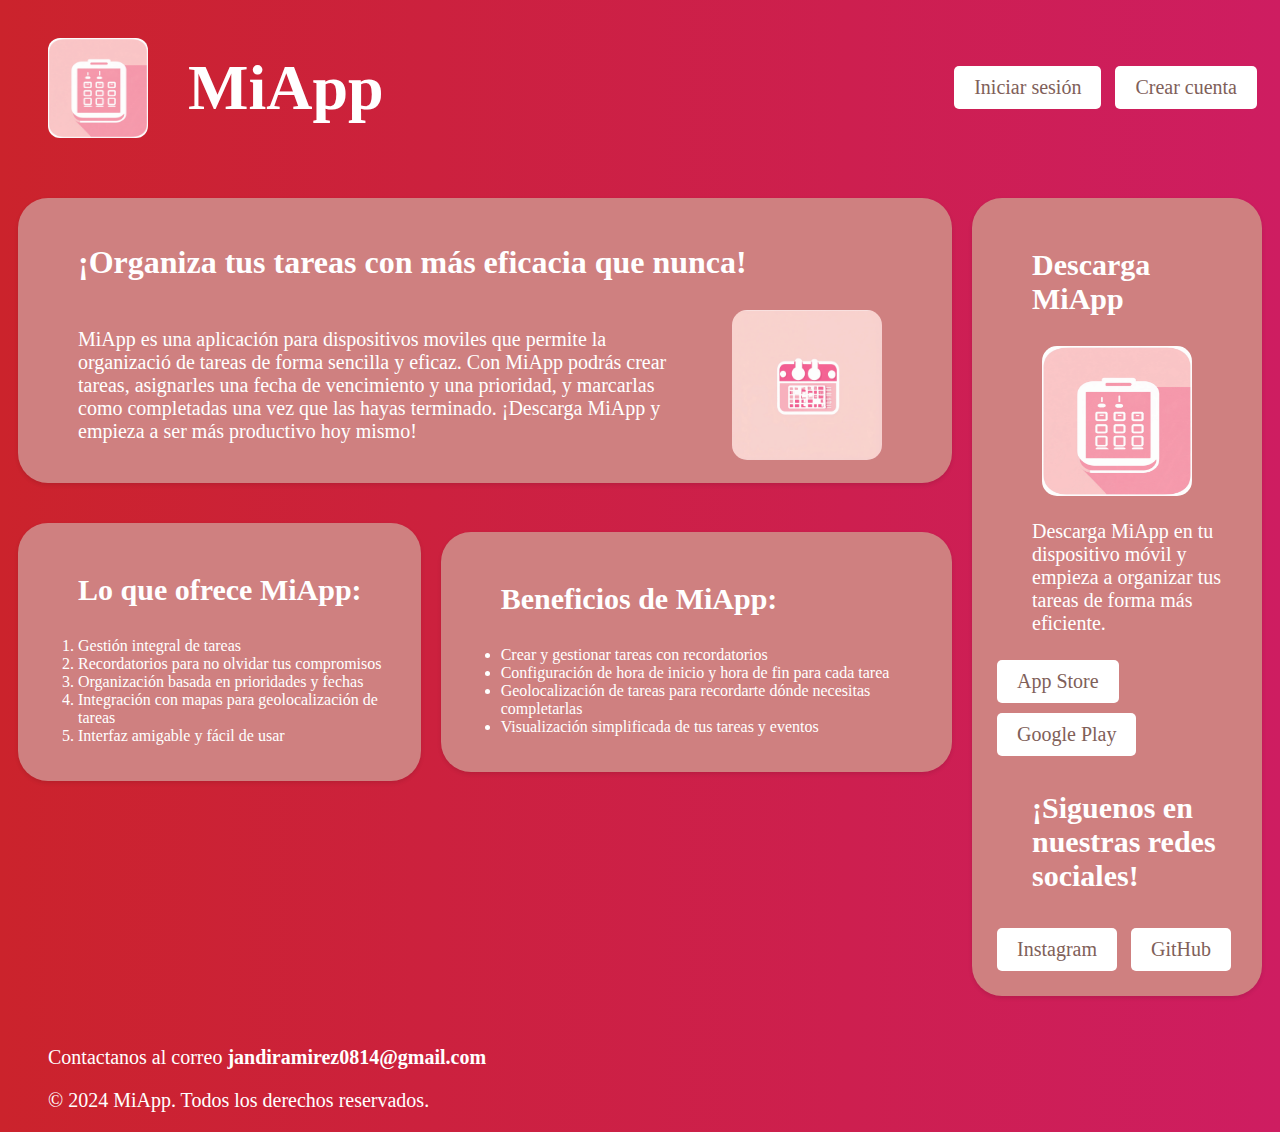
==== index.html @ 9a2d1b48 "first commit" ====
<!-- Description: Página principal de la aplicación MiApp -->
<!DOCTYPE html>
<html lang="es">
<head>
    <meta charset="UTF-8">
    <meta name="viewport" content="width=device-width, initial-scale=1.0">
    <title>MiApp</title>
    <link rel="stylesheet" href="css/style.css">
</head>
<body>
    <header>
        <img src="images/icon2.png" alt="Icono de la app" class="header-icon">
        <h1>MiApp</h1>
        <div class="init-session">
            <nav>
                <div class="link-aside">
                    <a href="#init-session">Iniciar sesión</a>
                    <a href="#create-account">Crear cuenta</a>
                </div>
            </nav>
        </div>
    </header>
    <div class="container1">
        <main>
            <div class="main-info">
                <h2>¡Organiza tus tareas con más eficacia que nunca!</h2>
                <div class="main-info-img">
                    <p>MiApp es una aplicación para dispositivos moviles que permite la organizació
                        de tareas de forma sencilla y eficaz. Con MiApp podrás crear tareas, asignarles
                        una fecha de vencimiento y una prioridad, y marcarlas como completadas una vez
                        que las hayas terminado. ¡Descarga MiApp y empieza a ser más productivo hoy mismo!
                    </p>
                    <img src="images/icon.png" alt="Icono de la app" class="p-icon">
                </div>
            </div>      
            <div class="list-containt">
                <div class="list-item">
                    <h3>Lo que ofrece MiApp:</h3>
                    <ol>
                        <li>Gestión integral de tareas</li>
                        <li>Recordatorios para no olvidar tus compromisos</li>
                        <li>Organización basada en prioridades y fechas</li>
                        <li>Integración con mapas para geolocalización de tareas</li>
                        <li>Interfaz amigable y fácil de usar</li>
                    </ol>
                </div>
                <div class="list-item">
                    <h3>Beneficios de MiApp:</h3>
                    <ul>
                        <li>Crear y gestionar tareas con recordatorios</li>
                        <li>Configuración de hora de inicio y hora de fin para cada tarea</li>
                        <li>Geolocalización de tareas para recordarte dónde necesitas completarlas</li>
                        <li>Visualización simplificada de tus tareas y eventos</li>
                    </ul>
                </div>
            </div>
        </main>
        <aside>
            <div class="aside-content">
                <h3>Descarga MiApp</h3>
                <img src="images/icon2.png" alt="Imagen de la app en la tienda" class="p-icon">
                <p>Descarga MiApp en tu dispositivo móvil y empieza a organizar tus tareas de forma más eficiente.</p>
                <div class="link-aside">
                    <a href="https://www.apple.com/app-store/">App Store</a>
                    <a href="https://play.google.com/store">Google Play</a>
                </div>
                <h3>¡Siguenos en nuestras redes sociales!</h3>
                <div class="link-aside">
                    <a href="https://www.instagram.com/">Instagram</a>
                    <a href="https://www.github.com/">GitHub</a>
                </div>
            </div>
        </aside>
    </div>
    <footer>
        <p>Contactanos al correo <strong>jandiramirez0814@gmail.com</strong></p>
        <p>© 2024 MiApp. Todos los derechos reservados.</p>
    </footer>
    
</body>
</html>
---- css/style.css ----
body {
    background:linear-gradient(to right, #cb232c, #ce1d61);
    color:#ffffff;
    position: relative;
}
header {
    display: flex;
    align-items: center; /* Centra los elementos verticalmente */
}
h1 {
    font-size: 4em;
    text-align: left;
    color: #ffffff;
}
.header-icon {
    width: 100px;
    height: 100px;
    border-radius: 12px;
    margin-right: 40px;
    margin-left: 40px;
}
h2 {
    font-size: 2em;
    text-align: left;
    color: #ffffff;
    margin-left: 40px;
}
h3 {
    font-size: 30px;
    text-align: left;
    color: #ffffff;
    margin-left: 40px;
}
p{
    font-size: 20px;
    text-align: left;
    color: #ffffff;
    margin-left: 40px;
}
.main-info {
    background-color: #cf8080; /* Color de fondo */
    padding: 20px; /* Espaciado interno */
    margin: 30px 10px; /* Margen exterior */
    border-radius: 30px; /* Bordes redondeados */
    box-shadow: 0 2px 4px rgba(0, 0, 0, 0.1); /* Sombra ligera */
}
.main-info-img {
    display: flex; /* Activa Flexbox para alinear elementos horizontalmente */
    align-items: center; /* Centra los elementos verticalmente */
    justify-content: space-between; /* Ajusta esto según necesites para el espaciado */
}
.p-icon {
    margin-left: 50px; 
    margin-right: 50px;
    width: 150px; /* Ajusta esto según el tamaño deseado para la imagen */
    height: 150px; /* Mantiene la proporción de la imagen */
    border-radius: 15px; /* Bordes redondeados */
}
.list-containt {
    display: flex; /* Activa Flexbox para alinear elementos horizontalmente */
    align-items: center; /* Centra los elementos verticalmente */
    
}
.list-item {
    background-color: #cf8080; /* Color de fondo */
    padding: 20px; /* Espaciado interno */
    margin: 10px 10px; /* Margen exterior */
    border-radius: 30px; /* Bordes redondeados */
    box-shadow: 0 2px 4px rgba(0, 0, 0, 0.1); /* Sombra ligera */
}
.container1 {
    display: flex;
}
.aside-content{
    background-color: #cf8080; /* Color de fondo */
    padding: 20px; /* Espaciado interno */
    margin: 30px 10px; /* Margen exterior */
    border-radius: 30px; /* Bordes redondeados */
    box-shadow: 0 2px 4px rgba(0, 0, 0, 0.1); /* Sombra ligera */
}
.link-aside a {
    display: inline-block; /* Hace que el enlace se comporte como un bloque, permitiendo aplicar padding */
    background-color: #ffffff; /* Fondo blanco */
    color: #806059; /* Texto negro, ajusta según necesites */
    text-decoration: none; /* Elimina el subrayado del enlace */
    font-size: 20px; /* Tamaño del texto, ya especificado */
    padding: 10px 20px; /* Espaciado interno, ajusta según necesites */
    margin: 5px; /* Margen entre botones, ajusta según necesites */
    border-radius: 5px; /* Bordes redondeados, ajusta según necesites */
    transition: background-color 0.3s; /* Transición suave del color de fondo */
}

.link-aside a:hover {
    background-color: #f0f0f0; /* Cambia el color de fondo al pasar el mouse, ajusta según necesites */
}
.init-session {
    position: absolute;
    top:10;
    right: 0;
    margin: 5px 10px;
}
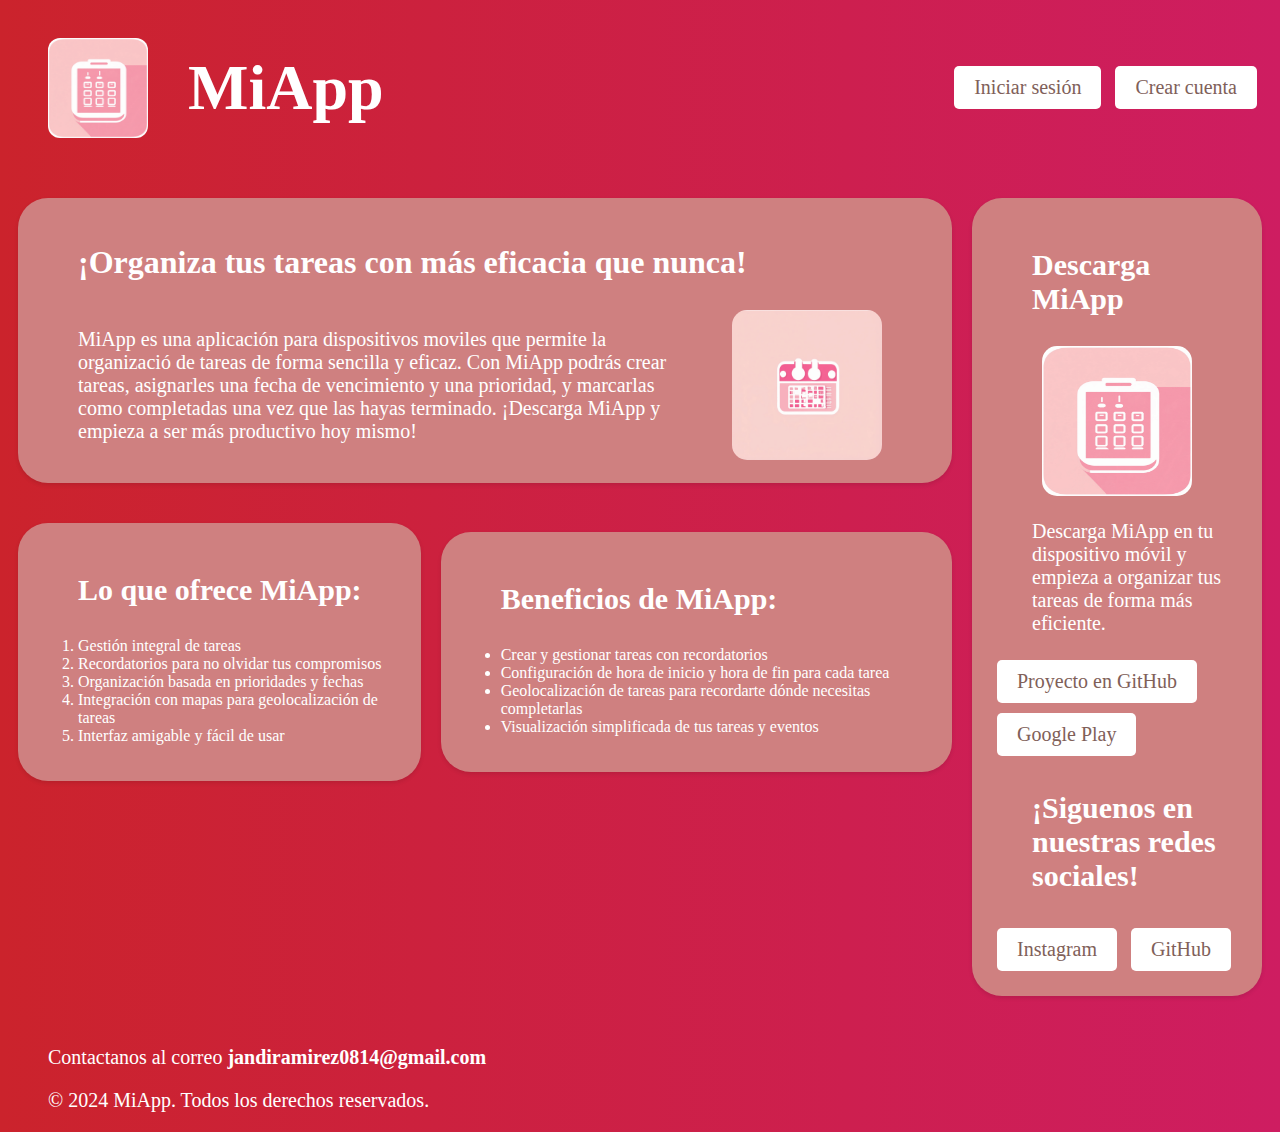
==== commit a0a2e479: "second commit" ====
--- a/index.html
+++ b/index.html
@@ -61,13 +61,13 @@
                 <img src="images/icon2.png" alt="Imagen de la app en la tienda" class="p-icon">
                 <p>Descarga MiApp en tu dispositivo móvil y empieza a organizar tus tareas de forma más eficiente.</p>
                 <div class="link-aside">
-                    <a href="https://www.apple.com/app-store/">App Store</a>
+                    <a href="https://github.com/JandiRamirez0814/miapp-page">Proyecto en GitHub</a>
                     <a href="https://play.google.com/store">Google Play</a>
                 </div>
                 <h3>¡Siguenos en nuestras redes sociales!</h3>
                 <div class="link-aside">
                     <a href="https://www.instagram.com/">Instagram</a>
-                    <a href="https://www.github.com/">GitHub</a>
+                    <a href="https://github.com/JandiRamirez0814">GitHub</a>
                 </div>
             </div>
         </aside>
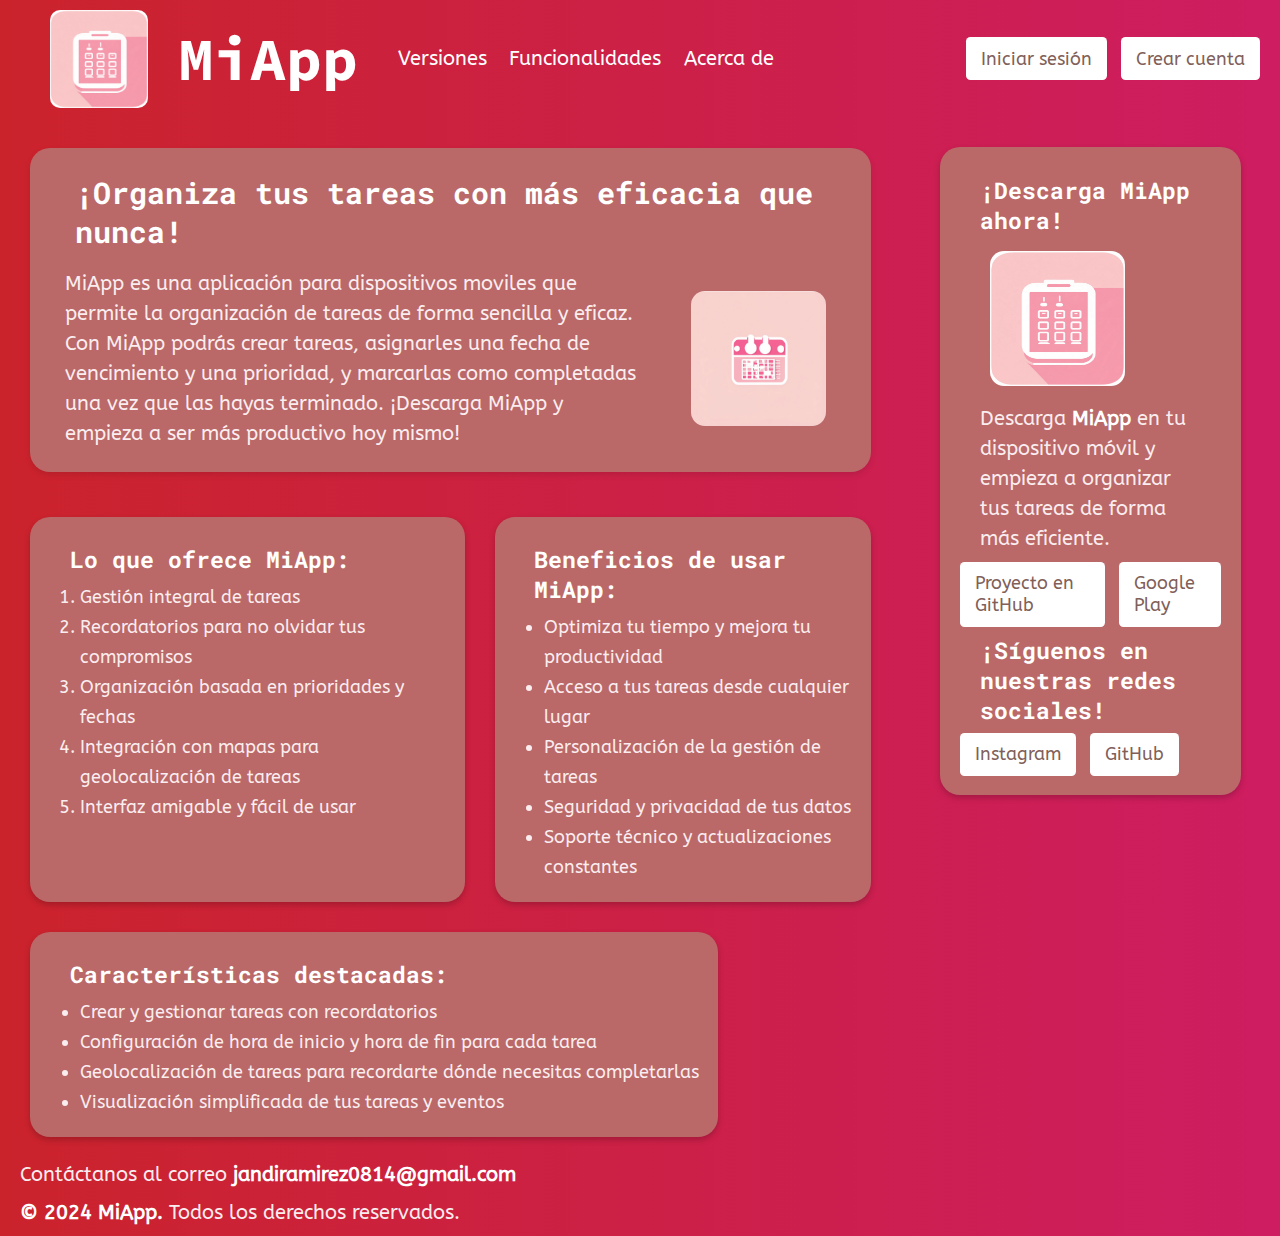
==== commit acd86c57: "third commit" ====
--- a/index.html
+++ b/index.html
@@ -9,43 +9,59 @@
 </head>
 <body>
     <header>
-        <img src="images/icon2.png" alt="Icono de la app" class="header-icon">
-        <h1>MiApp</h1>
-        <div class="init-session">
-            <nav>
-                <div class="link-aside">
-                    <a href="#init-session">Iniciar sesión</a>
-                    <a href="#create-account">Crear cuenta</a>
-                </div>
+        <div class="header__content">
+            <img src="images/icon2.png" alt="Icono de la app" class="header__icon">
+            <h1>MiApp</h1>
+            <nav class="header__nav">
+                <a href="#versiones">Versiones</a>
+                <a href="#funcionalidades">Funcionalidades</a>
+                <a href="#acerca-de">Acerca de</a>
             </nav>
+            <div class="init__session">
+                <nav>
+                    <div class="link__aside">
+                        <a href="#init-session">Iniciar sesión</a>
+                        <a href="#create-account">Crear cuenta</a>
+                    </div>
+                </nav>
+            </div>
         </div>
     </header>
-    <div class="container1">
+
+    <div class="container__readapp">
         <main>
-            <div class="main-info">
+            <div class="main__info">
                 <h2>¡Organiza tus tareas con más eficacia que nunca!</h2>
-                <div class="main-info-img">
-                    <p>MiApp es una aplicación para dispositivos moviles que permite la organizació
-                        de tareas de forma sencilla y eficaz. Con MiApp podrás crear tareas, asignarles
-                        una fecha de vencimiento y una prioridad, y marcarlas como completadas una vez
-                        que las hayas terminado. ¡Descarga MiApp y empieza a ser más productivo hoy mismo!
-                    </p>
-                    <img src="images/icon.png" alt="Icono de la app" class="p-icon">
+                <div class="main__info-img">
+                    <p>MiApp es una aplicación para dispositivos moviles que permite la organización de tareas de forma sencilla y eficaz. Con MiApp podrás crear tareas, asignarles una fecha de vencimiento y una prioridad, y marcarlas como completadas una vez que las hayas terminado. ¡Descarga MiApp y empieza a ser más productivo hoy mismo!</p>
+                    <img src="images/icon.png" alt="Icono de la app" class="p__icon">
                 </div>
-            </div>      
-            <div class="list-containt">
-                <div class="list-item">
-                    <h3>Lo que ofrece MiApp:</h3>
-                    <ol>
-                        <li>Gestión integral de tareas</li>
-                        <li>Recordatorios para no olvidar tus compromisos</li>
-                        <li>Organización basada en prioridades y fechas</li>
-                        <li>Integración con mapas para geolocalización de tareas</li>
-                        <li>Interfaz amigable y fácil de usar</li>
-                    </ol>
+            </div>
+            <div class="list__containt">
+                <div class="list__line">
+                    <div class="list__item">
+                        <h3>Lo que ofrece MiApp:</h3>
+                        <ol>
+                            <li>Gestión integral de tareas</li>
+                            <li>Recordatorios para no olvidar tus compromisos</li>
+                            <li>Organización basada en prioridades y fechas</li>
+                            <li>Integración con mapas para geolocalización de tareas</li>
+                            <li>Interfaz amigable y fácil de usar</li>
+                        </ol>
+                    </div>
+                    <div class="list__item">
+                        <h3>Beneficios de usar MiApp:</h3>
+                        <ul>
+                            <li>Optimiza tu tiempo y mejora tu productividad</li>
+                            <li>Acceso a tus tareas desde cualquier lugar</li>
+                            <li>Personalización de la gestión de tareas</li>
+                            <li>Seguridad y privacidad de tus datos</li>
+                            <li>Soporte técnico y actualizaciones constantes</li>
+                        </ul>
+                    </div>
                 </div>
-                <div class="list-item">
-                    <h3>Beneficios de MiApp:</h3>
+                <div class="list__item">
+                    <h3>Características destacadas:</h3>
                     <ul>
                         <li>Crear y gestionar tareas con recordatorios</li>
                         <li>Configuración de hora de inicio y hora de fin para cada tarea</li>
@@ -56,26 +72,26 @@
             </div>
         </main>
         <aside>
-            <div class="aside-content">
-                <h3>Descarga MiApp</h3>
-                <img src="images/icon2.png" alt="Imagen de la app en la tienda" class="p-icon">
-                <p>Descarga MiApp en tu dispositivo móvil y empieza a organizar tus tareas de forma más eficiente.</p>
-                <div class="link-aside">
+            <div class="aside__content">
+                <h3>¡Descarga MiApp ahora!</h3>
+                <img src="images/icon2.png" alt="Imagen de la app en la tienda" class="p__icon">
+                <p>Descarga <span class="text__resalt">MiApp</span> en tu dispositivo móvil y empieza a organizar tus tareas de forma más eficiente.</p>
+                <div class="link__aside">
                     <a href="https://github.com/JandiRamirez0814/miapp-page">Proyecto en GitHub</a>
                     <a href="https://play.google.com/store">Google Play</a>
                 </div>
-                <h3>¡Siguenos en nuestras redes sociales!</h3>
-                <div class="link-aside">
+                <h3>¡Síguenos en nuestras redes sociales!</h3>
+                <div class="link__aside">
                     <a href="https://www.instagram.com/">Instagram</a>
                     <a href="https://github.com/JandiRamirez0814">GitHub</a>
                 </div>
             </div>
         </aside>
     </div>
+    
     <footer>
-        <p>Contactanos al correo <strong>jandiramirez0814@gmail.com</strong></p>
-        <p>© 2024 MiApp. Todos los derechos reservados.</p>
+        <p>Contáctanos al correo <span class="text__resalt">jandiramirez0814@gmail.com</span></p>
+        <p><span class="text__resalt">© 2024 MiApp.</span> Todos los derechos reservados.</p>
     </footer>
-    
 </body>
 </html>--- a/css/style.css
+++ b/css/style.css
@@ -1,101 +1,218 @@
+/* Importo la fuente*/
+@import url('https://fonts.googleapis.com/css2?family=Roboto+Mono:ital,wght@0,100..700;1,100..700&display=swap');
+@import url('https://fonts.googleapis.com/css2?family=Source+Code+Pro:ital,wght@0,200..900;1,200..900&display=swap');
+@import url('https://fonts.googleapis.com/css2?family=ABeeZee:ital@0;1&display=swap');
+/* Reseteo de estilos */
+* {
+    margin: 0;
+    padding: 0;
+    box-sizing: border-box;
+}
+html {
+    font-size: 62.5%; /* Usa un punto decimal en lugar de una coma */
+}
+/* Estilos generales */
 body {
-    background:linear-gradient(to right, #cb232c, #ce1d61);
-    color:#ffffff;
-    position: relative;
+    background: linear-gradient(to right, #cb232c, #ce1d61);
+    color: #ffffff;
+    height: 100vh;
+    display: flex;
+    flex-direction: column;
 }
 header {
     display: flex;
-    align-items: center; /* Centra los elementos verticalmente */
+    justify-content: space-between; /* Espaciado entre elementos */
+    align-items: center; /* Centra verticalmente */
+    padding: 1rem 2rem; /* Espaciado interno */
+}
+.header__content {
+    display: flex;
+    align-items: center; /* Alinea verticalmente */
+    flex: 1; /* Ocupa todo el espacio disponible */
+}
+
+.header__nav {
+    display: flex;
+    gap: 2.25rem; /* Espaciado entre los enlaces, 75% de 3rem */
+    margin-right: 2rem;
+    margin-left: 1rem;
+}
+
+.header__nav a {
+    font-family: "ABeeZee", sans-serif;
+    color: #ffffff; /* Color del texto */
+    text-decoration: none; /* Elimina el subrayado del enlace */
+    font-size: 2rem; /* Tamaño del texto, 75% de 3rem */
+    transition: color 0.3s; /* Transición suave del color del texto */
+}
+
+.header__nav a:hover {
+    color: #f0f0f0; /* Color del texto al pasar el mouse */
 }
 h1 {
-    font-size: 4em;
-    text-align: left;
-    color: #ffffff;
-}
-.header-icon {
-    width: 100px;
-    height: 100px;
-    border-radius: 12px;
-    margin-right: 40px;
-    margin-left: 40px;
+    font-family: "Source Code Pro", monospace;
+    font-size: 6rem; /* Tamaño del texto, 75% de 8rem */
+    text-align: left;
+    color: #ffffff;
+    margin-right: 3rem;
+}
+.header__icon {
+    width: 9.75rem; /* Tamaño del icono, 75% de 13rem */
+    height: 9.75rem; /* Tamaño del icono, 75% de 13rem */
+    border-radius: 1rem;
+    margin-right: 3rem;
+    margin-left: 3rem;
 }
 h2 {
-    font-size: 2em;
-    text-align: left;
-    color: #ffffff;
-    margin-left: 40px;
+    font-family: "Roboto Mono", monospace;
+    font-size: 3em; /* Tamaño del texto, 75% de 4em */
+    text-align: left;
+    color: #ffffff;
+    margin-left: 3rem;
+    margin-top: 1rem;
+    margin-bottom: 1rem;
 }
 h3 {
-    font-size: 30px;
-    text-align: left;
-    color: #ffffff;
-    margin-left: 40px;
-}
-p{
-    font-size: 20px;
-    text-align: left;
-    color: #ffffff;
-    margin-left: 40px;
-}
-.main-info {
-    background-color: #cf8080; /* Color de fondo */
-    padding: 20px; /* Espaciado interno */
-    margin: 30px 10px; /* Margen exterior */
-    border-radius: 30px; /* Bordes redondeados */
-    box-shadow: 0 2px 4px rgba(0, 0, 0, 0.1); /* Sombra ligera */
-}
-.main-info-img {
+    font-family: "Roboto Mono", monospace;
+    font-size: 2.25rem; /* Tamaño del texto, 75% de 3rem */
+    text-align: left;
+    color: #ffffff;
+    margin-left: 2rem;
+    margin-right: 2rem;
+    margin-top: 0.8rem;
+    margin-bottom: 0.8rem;
+}
+p {
+    font-family: "ABeeZee", sans-serif;
+    font-size: 1.95rem; /* Tamaño del texto, 75% de 2.6rem */
+    text-align: left;
+    color: #faedef;
+    margin-left: 2rem;
+    margin-right: 2rem;
+    margin-top: 0.8rem;
+    margin-bottom: 0.8rem;
+    line-height: 3rem;
+}
+.main__info {
+    background-color: #ba6868; /* Color de fondo */
+    padding: 1.5rem; /* Espaciado interno, 75% de 2rem */
+    margin: 3rem 3rem; /* Margen exterior, 75% de 4rem */
+    border-radius: 2rem; /* Bordes redondeados */
+    box-shadow: 0 3px 6px rgba(0, 0, 0, 0.1); /* Sombra ligera, 75% de 0 4px 8px */
+}
+.main__info-img {
     display: flex; /* Activa Flexbox para alinear elementos horizontalmente */
     align-items: center; /* Centra los elementos verticalmente */
     justify-content: space-between; /* Ajusta esto según necesites para el espaciado */
 }
-.p-icon {
-    margin-left: 50px; 
-    margin-right: 50px;
-    width: 150px; /* Ajusta esto según el tamaño deseado para la imagen */
-    height: 150px; /* Mantiene la proporción de la imagen */
-    border-radius: 15px; /* Bordes redondeados */
-}
-.list-containt {
+.p__icon {
+    margin-left: 3rem; /* Margen, 75% de 4rem */
+    margin-right: 3rem; /* Margen, 75% de 4rem */
+    width: 13.5rem; /* Tamaño del icono, 75% de 18rem */
+    height: 13.5rem; /* Tamaño del icono, 75% de 18rem */
+    border-radius: 1.4rem; /* Bordes redondeados */
+    margin-top: 0.8rem;
+    margin-bottom: 0.8rem;
+}
+.list__containt {
     display: flex; /* Activa Flexbox para alinear elementos horizontalmente */
     align-items: center; /* Centra los elementos verticalmente */
+    margin-left: 1.5rem; /* Margen, 75% de 2rem */
+    margin-right: 1.5rem; /* Margen, 75% de 2rem */
+    flex-wrap: wrap; /* Permite que los elementos se ajusten a múltiples líneas si es necesario */
+}
+.list__item {
+    font-family: "ABeeZee", sans-serif;
+    font-size: 1.8rem; /* Tamaño del texto, 75% de 2.6rem */
+    background-color: #ba6868; /* Color de fondo */
+    padding: 1.95rem; /* Espaciado interno, 75% de 2.6rem */
+    margin: 1.5rem 1.5rem; /* Margen exterior, 75% de 2rem */
+    border-radius: 2rem; /* Bordes redondeados */
+    box-shadow: 0 3px 6px rgba(0, 0, 0, 0.2); /* Sombra ligera, 75% de 0 4px 8px */
+    line-height: 3rem;
+}
+.container__readapp {
+    display: flex;
+    flex-direction: row; /* Disposición en línea horizontal */
+}
+main {
+    flex: 3; /* Proporción de espacio ocupado por el main */
+    display: flex;
+    flex-direction: column;
+}
+aside {
+    flex: 1; /* Proporción de espacio ocupado por el aside */
+    padding: 1.95rem; /* Espaciado interno, 75% de 2.6rem */
+    margin: 1rem 2rem; /* Margen exterior, 75% de 4rem */
+}
+.aside__content{
+    background-color: #ba6868; /* Color de fondo */
+    padding: 1.95rem; /* Espaciado interno, 75% de 2.6rem */
+    border-radius: 2rem; /* Bordes redondeados */
+    box-shadow: 0 3px 6px rgba(0, 0, 0, 0.2); /* Sombra ligera, 75% de 0 4px 8px */
+}
     
-}
-.list-item {
-    background-color: #cf8080; /* Color de fondo */
-    padding: 20px; /* Espaciado interno */
-    margin: 10px 10px; /* Margen exterior */
-    border-radius: 30px; /* Bordes redondeados */
-    box-shadow: 0 2px 4px rgba(0, 0, 0, 0.1); /* Sombra ligera */
-}
-.container1 {
-    display: flex;
-}
-.aside-content{
-    background-color: #cf8080; /* Color de fondo */
-    padding: 20px; /* Espaciado interno */
-    margin: 30px 10px; /* Margen exterior */
-    border-radius: 30px; /* Bordes redondeados */
-    box-shadow: 0 2px 4px rgba(0, 0, 0, 0.1); /* Sombra ligera */
-}
-.link-aside a {
-    display: inline-block; /* Hace que el enlace se comporte como un bloque, permitiendo aplicar padding */
+.link__aside {
+    display: flex; /* Activa flexbox para alinear los enlaces en línea */
+    gap: 1rem; /* Espacio entre enlaces */
+}
+
+.link__aside a {
+    font-family: "ABeeZee", sans-serif;
+    display: inline-flex; /* Cambia a inline-flex para alineación vertical centrada */
     background-color: #ffffff; /* Fondo blanco */
-    color: #806059; /* Texto negro, ajusta según necesites */
+    color: #806059; /* Texto negro */
     text-decoration: none; /* Elimina el subrayado del enlace */
-    font-size: 20px; /* Tamaño del texto, ya especificado */
-    padding: 10px 20px; /* Espaciado interno, ajusta según necesites */
-    margin: 5px; /* Margen entre botones, ajusta según necesites */
-    border-radius: 5px; /* Bordes redondeados, ajusta según necesites */
+    font-size: 1.8rem; /* Tamaño del texto */
+    padding: 1.05rem 1.5rem; /* Espaciado interno */
+    border-radius: 0.45rem; /* Bordes redondeados */
     transition: background-color 0.3s; /* Transición suave del color de fondo */
 }
 
-.link-aside a:hover {
+/* Si deseas mantener el margen, asegúrate de que no afecte la alineación */
+.link__aside a:not(:last-child) {
+    margin-right: 0.45rem; /* Margen solo a la derecha de los enlaces, evitando margen en el último */
+}
+
+.link__aside a:hover {
     background-color: #f0f0f0; /* Cambia el color de fondo al pasar el mouse, ajusta según necesites */
 }
-.init-session {
-    position: absolute;
-    top:10;
-    right: 0;
-    margin: 5px 10px;
-}
+
+.init__session {
+    margin-left: auto; /* Empuja el contenido a la derecha */
+    display: flex; /* Activa flexbox para alinear los elementos en línea */
+    gap: 1rem; /* Espaciado entre los enlaces */
+}
+.text__resalt {
+    color: #ffffff;
+    font-weight: bold;
+}
+ul {
+    margin-left: 3rem; /* Margen, 75% de 4rem */
+    color: #faedef;
+}
+ol {
+    margin-left: 3rem; /* Margen, 75% de 4rem */
+    color: #faedef;
+}
+.list__line{
+    display: flex;
+}
+
+/* Media Queries para un diseño responsivo */
+@media (max-width: 768px) {
+    header, .header__content {
+        flex-direction: column;
+        align-items: flex-start;
+    }
+    .container__readapp {
+        flex-direction: column;
+    }
+    main, aside {
+        margin: 1.5rem; /* Margen, 75% de 2rem */
+        flex-basis: 100%; /* El aside ocupará el ancho completo en pantallas pequeñas */
+    }
+    .list__containt {
+        flex-direction: column;
+    }
+}
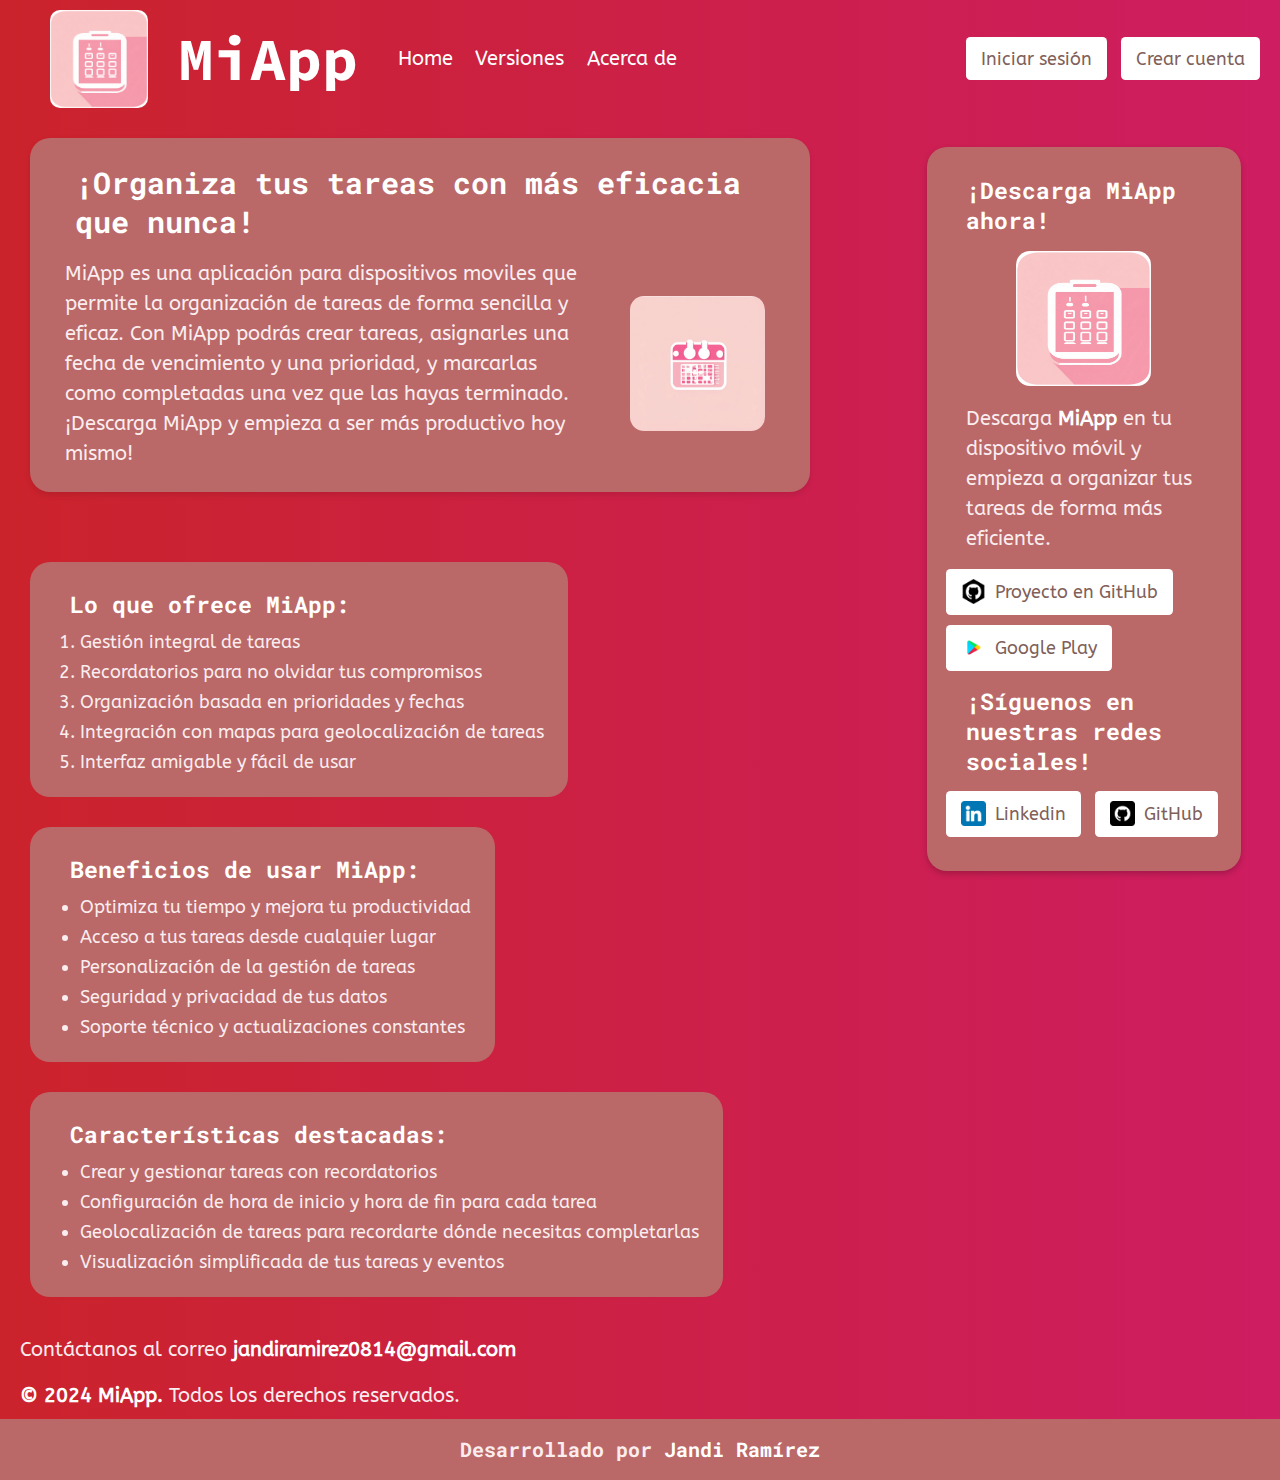
==== commit e11b644b: "fourth commit" ====
--- a/index.html
+++ b/index.html
@@ -5,25 +5,23 @@
     <meta charset="UTF-8">
     <meta name="viewport" content="width=device-width, initial-scale=1.0">
     <title>MiApp</title>
-    <link rel="stylesheet" href="css/style.css">
+    <link rel="stylesheet" href="./css/style.css">
 </head>
 <body>
     <header>
         <div class="header__content">
-            <img src="images/icon2.png" alt="Icono de la app" class="header__icon">
+            <img src="./images/icon2.png" alt="Icono de la app" class="header__icon">
             <h1>MiApp</h1>
             <nav class="header__nav">
-                <a href="#versiones">Versiones</a>
-                <a href="#funcionalidades">Funcionalidades</a>
-                <a href="#acerca-de">Acerca de</a>
+                <a href="./index.html">Home</a>
+                <a href="./html/versions.html">Versiones</a>
+                <a href="./html/about.html">Acerca de</a>
             </nav>
             <div class="init__session">
-                <nav>
-                    <div class="link__aside">
-                        <a href="#init-session">Iniciar sesión</a>
-                        <a href="#create-account">Crear cuenta</a>
-                    </div>
-                </nav>
+                <div class="link__aside">
+                    <a href="#init-session">Iniciar sesión</a>
+                    <a href="#create-account">Crear cuenta</a>
+                </div>
             </div>
         </div>
     </header>
@@ -34,7 +32,7 @@
                 <h2>¡Organiza tus tareas con más eficacia que nunca!</h2>
                 <div class="main__info-img">
                     <p>MiApp es una aplicación para dispositivos moviles que permite la organización de tareas de forma sencilla y eficaz. Con MiApp podrás crear tareas, asignarles una fecha de vencimiento y una prioridad, y marcarlas como completadas una vez que las hayas terminado. ¡Descarga MiApp y empieza a ser más productivo hoy mismo!</p>
-                    <img src="images/icon.png" alt="Icono de la app" class="p__icon">
+                    <img src="./images/icon.png" alt="Icono de la app" class="p__icon">
                 </div>
             </div>
             <div class="list__containt">
@@ -73,25 +71,36 @@
         </main>
         <aside>
             <div class="aside__content">
-                <h3>¡Descarga MiApp ahora!</h3>
-                <img src="images/icon2.png" alt="Imagen de la app en la tienda" class="p__icon">
+                <div class="aside__content-img">
+                    <h3>¡Descarga MiApp ahora!</h3>
+                    <img src="./images/icon2.png" alt="Imagen de la app en la tienda" class="p__icon2">
+                </div>
                 <p>Descarga <span class="text__resalt">MiApp</span> en tu dispositivo móvil y empieza a organizar tus tareas de forma más eficiente.</p>
                 <div class="link__aside">
-                    <a href="https://github.com/JandiRamirez0814/miapp-page">Proyecto en GitHub</a>
-                    <a href="https://play.google.com/store">Google Play</a>
+                    <a class="button__content" href="https://github.com/JandiRamirez0814/miapp-page">
+                        <img class="button__icon" src="./assets/github_other-icon.png" alt="Icono proyecto github"> Proyecto en GitHub</a>
+                    <a class="button__content" href="https://play.google.com/store">
+                        <img class="button__icon" src="./assets/playstore_icon.png" alt="Icono playstore">Google Play</a>
                 </div>
                 <h3>¡Síguenos en nuestras redes sociales!</h3>
                 <div class="link__aside">
-                    <a href="https://www.instagram.com/">Instagram</a>
-                    <a href="https://github.com/JandiRamirez0814">GitHub</a>
+                    <a class="button__content" href="https://www.linkedin.com/">
+                        <img class="button__icon" src="./assets/linkedin_3536505.png" alt="icono de Linkedin">Linkedin</a>
+                    <a class="button__content" href="https://github.com/JandiRamirez0814">
+                        <img class="button__icon" src="./assets/github_3291695.png" alt="icono de GitHub">GitHub</a>
                 </div>
             </div>
         </aside>
     </div>
     
     <footer>
-        <p>Contáctanos al correo <span class="text__resalt">jandiramirez0814@gmail.com</span></p>
-        <p><span class="text__resalt">© 2024 MiApp.</span> Todos los derechos reservados.</p>
+        <div class="footer__content">
+            <p>Contáctanos al correo <span class="text__resalt">jandiramirez0814@gmail.com</span></p>
+            <p><span class="text__resalt">© 2024 MiApp.</span> Todos los derechos reservados.</p>
+        </div>
+        <div class="footer__content-firm">
+            <h4>Desarrollado por <span class="text__resalt">Jandi Ramírez</span></h4>
+        </div>
     </footer>
 </body>
 </html>--- a/css/style.css
+++ b/css/style.css
@@ -1,34 +1,57 @@
-/* Importo la fuente*/
+/* Importo la fuente */
 @import url('https://fonts.googleapis.com/css2?family=Roboto+Mono:ital,wght@0,100..700;1,100..700&display=swap');
 @import url('https://fonts.googleapis.com/css2?family=Source+Code+Pro:ital,wght@0,200..900;1,200..900&display=swap');
 @import url('https://fonts.googleapis.com/css2?family=ABeeZee:ital@0;1&display=swap');
+
+/* Variables */
+:root{
+    --font-primary: 'Roboto Mono', monospace;
+    --font-secondary: 'Source Code Pro', monospace;
+    --font-tertiary: 'ABeeZee', sans-serif;
+    --color-primary: #cb232c;
+    --color-secondary: #ce1d61;
+    --color-tertiary: #ba6868;
+    --color-text: #ffffff;
+    --color-text-secondary: #faedef;
+    --color-text-tertiary: #806059;
+}
+
 /* Reseteo de estilos */
 * {
     margin: 0;
     padding: 0;
     box-sizing: border-box;
 }
+
 html {
     font-size: 62.5%; /* Usa un punto decimal en lugar de una coma */
 }
+
 /* Estilos generales */
 body {
-    background: linear-gradient(to right, #cb232c, #ce1d61);
-    color: #ffffff;
-    height: 100vh;
+    background: linear-gradient(to right, var(--color-primary), var(--color-secondary));
+    color: var(--color-text);
     display: flex;
     flex-direction: column;
-}
+    width: 100%;
+    overflow-x: hidden;
+}
+
+/* Contenido del header */
 header {
     display: flex;
-    justify-content: space-between; /* Espaciado entre elementos */
-    align-items: center; /* Centra verticalmente */
-    padding: 1rem 2rem; /* Espaciado interno */
-}
+    justify-content: space-between;
+    align-items: center; 
+    padding: 1rem 2rem; 
+    flex-wrap: wrap;
+    width: 100%;
+}
+
 .header__content {
     display: flex;
-    align-items: center; /* Alinea verticalmente */
+    align-items: center; 
     flex: 1; /* Ocupa todo el espacio disponible */
+    flex-wrap: wrap;
 }
 
 .header__nav {
@@ -36,183 +59,381 @@
     gap: 2.25rem; /* Espaciado entre los enlaces, 75% de 3rem */
     margin-right: 2rem;
     margin-left: 1rem;
+    flex-wrap: wrap;
 }
 
 .header__nav a {
-    font-family: "ABeeZee", sans-serif;
-    color: #ffffff; /* Color del texto */
+    font-family: var(--font-tertiary);
+    color: var(--color-text); 
     text-decoration: none; /* Elimina el subrayado del enlace */
-    font-size: 2rem; /* Tamaño del texto, 75% de 3rem */
+    font-size: 2rem; 
     transition: color 0.3s; /* Transición suave del color del texto */
 }
 
 .header__nav a:hover {
-    color: #f0f0f0; /* Color del texto al pasar el mouse */
-}
+    color: var(--color-text-secondary); /* Color del texto al pasar el mouse */
+    transform: scale(1.05);
+    cursor: pointer;
+}
+
 h1 {
-    font-family: "Source Code Pro", monospace;
-    font-size: 6rem; /* Tamaño del texto, 75% de 8rem */
+    font-family: var(--font-secondary);
+    font-size: 6rem; 
     text-align: left;
-    color: #ffffff;
+    color: var(--color-text);
     margin-right: 3rem;
 }
+
 .header__icon {
-    width: 9.75rem; /* Tamaño del icono, 75% de 13rem */
-    height: 9.75rem; /* Tamaño del icono, 75% de 13rem */
+    width: 9.75rem;
+    height: 9.75rem; 
     border-radius: 1rem;
     margin-right: 3rem;
     margin-left: 3rem;
 }
+
+/* Títulos estilos */
 h2 {
-    font-family: "Roboto Mono", monospace;
-    font-size: 3em; /* Tamaño del texto, 75% de 4em */
+    font-family: var(--font-primary);
+    font-size: 3em; 
     text-align: left;
-    color: #ffffff;
+    color: var(--color-text);
     margin-left: 3rem;
     margin-top: 1rem;
     margin-bottom: 1rem;
 }
+
 h3 {
-    font-family: "Roboto Mono", monospace;
-    font-size: 2.25rem; /* Tamaño del texto, 75% de 3rem */
+    font-family: var(--font-primary);
+    font-size: 2.25rem;
     text-align: left;
-    color: #ffffff;
+    color: var(--color-text);
     margin-left: 2rem;
     margin-right: 2rem;
     margin-top: 0.8rem;
     margin-bottom: 0.8rem;
 }
-p {
-    font-family: "ABeeZee", sans-serif;
+
+h4 {
+    font-family: var(--font-primary);
     font-size: 1.95rem; /* Tamaño del texto, 75% de 2.6rem */
     text-align: left;
-    color: #faedef;
+    color: var(--color-text-secondary);
+    margin-left: 2rem;
+    margin-right: 2rem;
+    margin-top: 0.8rem;
+    margin-bottom: 0.8rem;
+}
+
+p {
+    font-family: var(--font-tertiary);
+    font-size: 1.95rem; /* Tamaño del texto, 75% de 2.6rem */
+    text-align: left;
+    color: var(--color-text-secondary);
     margin-left: 2rem;
     margin-right: 2rem;
     margin-top: 0.8rem;
     margin-bottom: 0.8rem;
     line-height: 3rem;
 }
+
+/* Contenido del body */
 .main__info {
-    background-color: #ba6868; /* Color de fondo */
-    padding: 1.5rem; /* Espaciado interno, 75% de 2rem */
-    margin: 3rem 3rem; /* Margen exterior, 75% de 4rem */
-    border-radius: 2rem; /* Bordes redondeados */
-    box-shadow: 0 3px 6px rgba(0, 0, 0, 0.1); /* Sombra ligera, 75% de 0 4px 8px */
-}
+    background-color: var(--color-tertiary); 
+    padding: 1.5rem;
+    margin: 2rem 3rem; /* Centra el div horizontalmente */
+    border-radius: 2rem; 
+    box-shadow: 0 3px 6px rgba(0, 0, 0, 0.1); 
+    width: 90%; /* Usa el 90% del ancho disponible */
+    overflow: hidden; /* Evita que el contenido se desborde */
+}
+
 .main__info-img {
-    display: flex; /* Activa Flexbox para alinear elementos horizontalmente */
-    align-items: center; /* Centra los elementos verticalmente */
-    justify-content: space-between; /* Ajusta esto según necesites para el espaciado */
-}
-.p__icon {
-    margin-left: 3rem; /* Margen, 75% de 4rem */
-    margin-right: 3rem; /* Margen, 75% de 4rem */
-    width: 13.5rem; /* Tamaño del icono, 75% de 18rem */
-    height: 13.5rem; /* Tamaño del icono, 75% de 18rem */
-    border-radius: 1.4rem; /* Bordes redondeados */
-    margin-top: 0.8rem;
-    margin-bottom: 0.8rem;
-}
+    display: flex; 
+    align-items: center; 
+    justify-content: space-between; 
+
+    width: 100%;
+}
+
+/* Iconos estilo */
+.p__icon, .p__icon2 {
+    width: 13.5rem; 
+    height: 13.5rem; 
+    border-radius: 1.4rem; 
+    margin: 0.8rem 3rem;
+}
+
+.p__icon2 {
+    margin-left: 7rem; 
+    margin-right: 7rem;
+}
+
+/* Contenido de los cuadros de listas */
 .list__containt {
-    display: flex; /* Activa Flexbox para alinear elementos horizontalmente */
-    align-items: center; /* Centra los elementos verticalmente */
-    margin-left: 1.5rem; /* Margen, 75% de 2rem */
-    margin-right: 1.5rem; /* Margen, 75% de 2rem */
+    display: flex;
+    align-items: center;
+    margin: 1rem 1rem; /* Centra horizontalmente */
     flex-wrap: wrap; /* Permite que los elementos se ajusten a múltiples líneas si es necesario */
-}
+    padding: 0.5rem;
+    margin-right: 1rem;
+    border-radius: 2rem;
+    width: 100%; 
+    overflow: hidden; /* Evita que el contenido se desborde */
+}
+
 .list__item {
-    font-family: "ABeeZee", sans-serif;
-    font-size: 1.8rem; /* Tamaño del texto, 75% de 2.6rem */
-    background-color: #ba6868; /* Color de fondo */
-    padding: 1.95rem; /* Espaciado interno, 75% de 2.6rem */
-    margin: 1.5rem 1.5rem; /* Margen exterior, 75% de 2rem */
-    border-radius: 2rem; /* Bordes redondeados */
-    box-shadow: 0 3px 6px rgba(0, 0, 0, 0.2); /* Sombra ligera, 75% de 0 4px 8px */
+    font-family: var(--font-tertiary);
+    font-size: 1.8rem; 
+    background-color: var(--color-tertiary); 
+    padding: 1.95rem; 
+    margin: 1.5rem; 
+    margin-right: 0.5rem;
+    border-radius: 2rem; 
     line-height: 3rem;
-}
+    overflow: hidden;
+}
+
+/* Contenido del main donde está la info de la app */
 .container__readapp {
-    display: flex;
-    flex-direction: row; /* Disposición en línea horizontal */
-}
+    gap:2rem;
+    display: flex;
+    flex-direction: row; 
+    flex-wrap: wrap;
+    width: 100%;
+}
+
+/* Secciones */
 main {
     flex: 3; /* Proporción de espacio ocupado por el main */
+    gap:2rem;
     display: flex;
     flex-direction: column;
-}
+    width: 100%;
+}
+
 aside {
     flex: 1; /* Proporción de espacio ocupado por el aside */
-    padding: 1.95rem; /* Espaciado interno, 75% de 2.6rem */
-    margin: 1rem 2rem; /* Margen exterior, 75% de 4rem */
-}
-.aside__content{
-    background-color: #ba6868; /* Color de fondo */
-    padding: 1.95rem; /* Espaciado interno, 75% de 2.6rem */
-    border-radius: 2rem; /* Bordes redondeados */
-    box-shadow: 0 3px 6px rgba(0, 0, 0, 0.2); /* Sombra ligera, 75% de 0 4px 8px */
-}
-    
+    padding: 1.95rem; 
+    margin: 1rem 2rem; 
+    width: 100%;
+}
+
+/* Estilos de los elementos del aside */
+.aside__content {
+    background-color: var(--color-tertiary); 
+    padding: 1.95rem;
+    border-radius: 2rem;
+    box-shadow: 0 3px 6px rgba(0, 0, 0, 0.2);
+    width: 100%;
+    overflow-x: hidden;
+}
+
+/* Estilos de los botones */  
 .link__aside {
-    display: flex; /* Activa flexbox para alinear los enlaces en línea */
-    gap: 1rem; /* Espacio entre enlaces */
+    display: flex; 
+    gap: 1rem; 
+    margin: 1.5rem 0;
+    flex-wrap: wrap;
+    width: 100%;
 }
 
 .link__aside a {
-    font-family: "ABeeZee", sans-serif;
+    font-family: var(--font-tertiary);
     display: inline-flex; /* Cambia a inline-flex para alineación vertical centrada */
-    background-color: #ffffff; /* Fondo blanco */
-    color: #806059; /* Texto negro */
-    text-decoration: none; /* Elimina el subrayado del enlace */
-    font-size: 1.8rem; /* Tamaño del texto */
-    padding: 1.05rem 1.5rem; /* Espaciado interno */
-    border-radius: 0.45rem; /* Bordes redondeados */
-    transition: background-color 0.3s; /* Transición suave del color de fondo */
-}
-
-/* Si deseas mantener el margen, asegúrate de que no afecte la alineación */
+    background-color: var(--color-text); 
+    color: var(--color-text-tertiary); 
+    text-decoration: none;
+    font-size: 1.8rem; 
+    padding: 1.05rem 1.5rem;
+    border-radius: 0.45rem; 
+    transition: background-color 0.3s; 
+}
+
 .link__aside a:not(:last-child) {
-    margin-right: 0.45rem; /* Margen solo a la derecha de los enlaces, evitando margen en el último */
+    margin-right: 0.45rem; /* se mantiene el margen a pesar de la alineación */
 }
 
 .link__aside a:hover {
-    background-color: #f0f0f0; /* Cambia el color de fondo al pasar el mouse, ajusta según necesites */
-}
-
+    background-color: var(--color-text-secondary);
+    transform: scale(1.05); /* Aumenta el tamaño del elemento en un 5% */
+    cursor: pointer;
+}
+
+/* Botones del header */
 .init__session {
     margin-left: auto; /* Empuja el contenido a la derecha */
-    display: flex; /* Activa flexbox para alinear los elementos en línea */
-    gap: 1rem; /* Espaciado entre los enlaces */
-}
+    display: flex; 
+    gap: 1rem; 
+    flex-wrap: wrap;
+    width: auto; /* Ajusta el ancho automáticamente */
+}
+
+/* Textos que deseo resaltar */
 .text__resalt {
-    color: #ffffff;
+    color: var(--color-text);
     font-weight: bold;
 }
+
+/* Estilos de las listas */
 ul {
-    margin-left: 3rem; /* Margen, 75% de 4rem */
-    color: #faedef;
-}
+    margin-left: 3rem; 
+    color: var(--color-text-secondary);
+    width: 100%;
+}
+
 ol {
-    margin-left: 3rem; /* Margen, 75% de 4rem */
-    color: #faedef;
-}
-.list__line{
-    display: flex;
+    margin-left: 3rem;
+    color: var(--color-text-secondary);
+    width: 100%;
+}
+li{
+    margin-right: 0.5rem;
+}
+
+.list__line {
+    display: flex;
+    width: 100%;
+    flex-wrap: wrap;
+}
+
+/* Iconos botones */
+.button__icon {
+    width: 25px; 
+    height: 25px;
+    margin-right: 0.45rem;
+}
+
+.button__content {
+    display: flex; 
+    gap: 0.4rem; 
+    align-items: center;
+}
+
+/* Footer estilos */
+.footer__content {
+    display: flex;
+    flex-direction: column;
+    align-items: flex-start;
+}
+
+.footer__content-firm {
+    display: flex;
+    flex-direction: column;
+    align-items: center; /* Centra horizontalmente */
+    justify-content: center; /* Centra verticalmente */
+    background-color: var(--color-tertiary);
+    padding: 1rem; /* Añade padding si es necesario */
+    text-align: center; /* Centra el texto */
+    width: 100%;
+}
+
+/* Estilos específicos para la página de versiones */
+.version__item li {
+    font-family: var(--font-tertiary);
+    font-size: 1.8rem;  
+    line-height: 3rem;
+    margin-left: 2rem;
+    width: 100%;
+}
+
+.creator__photo {
+    width: 10rem; 
+    height: 10rem; 
+    border-radius: 1rem; 
+    margin: 1rem 0;
+}
+
+.creator__info {
+    margin-left: 2rem;
+    display: flex;
+    align-items: center;
+}
+
+.creator__details {
+    display: flex;
+    align-items: center;
+}
+
+.creator__info-list {
+    display: flex;
+    margin: 3rem 2rem;
+    flex-wrap: wrap;
+    width: 100%;
 }
 
 /* Media Queries para un diseño responsivo */
-@media (max-width: 768px) {
+@media (max-width: 770px) {
     header, .header__content {
         flex-direction: column;
         align-items: flex-start;
-    }
+        width: 100%;
+    }
+
     .container__readapp {
         flex-direction: column;
-    }
+        width: 90%;
+    }
+
     main, aside {
         margin: 1.5rem; /* Margen, 75% de 2rem */
         flex-basis: 100%; /* El aside ocupará el ancho completo en pantallas pequeñas */
-    }
+        width: 100%;
+    }
+
     .list__containt {
         flex-direction: column;
-    }
-}
+        width: 100%;
+    }
+
+    .header__icon, .p__icon, .p__icon2 {
+        width: 7rem;
+        height: 7rem;
+    }
+    .main__info-img {
+        flex-direction: column;
+    }
+    .aside__content-img{
+        flex-direction: column;
+    }
+
+    h1 {
+        font-size: 4rem;
+    }
+
+    .header__nav a, h2, h3, h4 {
+        font-size: 1.5rem;
+    }
+    p{
+        font-size: 1.5rem;
+        margin-right: 1.5%;
+    }
+    ul{
+        padding: 1.5%;
+        width: 90%;
+    } 
+    
+
+    .link__aside a {
+        font-size: 1.6rem;
+        padding: 1rem 1.4rem;
+    }
+
+    .list__item {
+        font-size: 1.6rem;
+        padding: 1.5rem;
+        margin: 1.5%;
+        margin-right: 1.5%;
+    }
+
+    .main__info {
+        margin: 1.5rem;
+        width: 90%;
+    }
+
+    .init__session {
+        margin-left: 0; /* Resetea el margen para pantallas pequeñas */
+        width: 100%; /* Ocupa todo el ancho disponible */
+        justify-content: center; /* Centra los elementos */
+    }
+}
